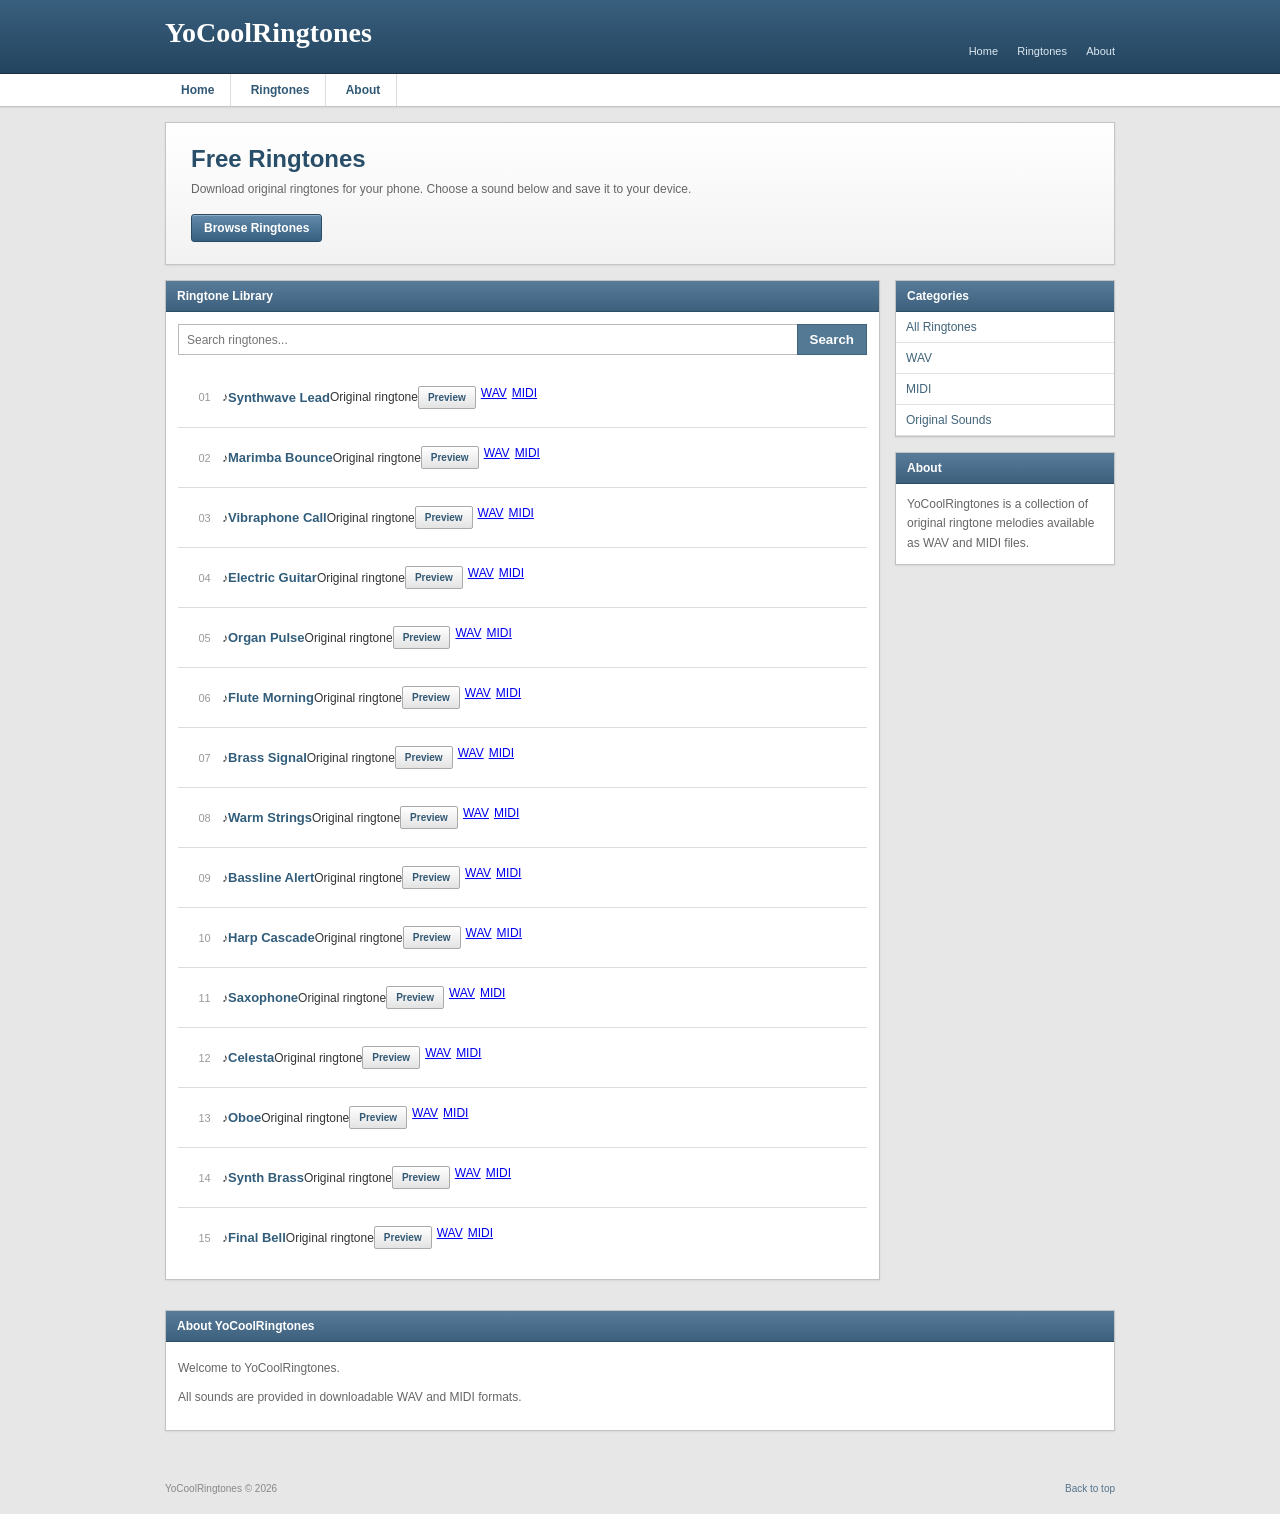
==== index.html @ 1e679bb1 "Initial YoCoolRingtones release" ====
<!DOCTYPE html>
<html lang="en">
<head>
<meta charset="UTF-8">
<meta name="viewport" content="width=device-width, initial-scale=1.0">
<title>YoCoolRingtones</title>
<link rel="stylesheet" href="style.css">
</head>

<body>

<div class="header">
    <div class="wrap header-inner">
        <a class="logo" href="#">YoCoolRingtones</a>

        <div class="top-links">
            <a href="#home">Home</a>
            <a href="#ringtones">Ringtones</a>
            <a href="#about">About</a>
        </div>
    </div>
</div>

<div class="nav">
    <div class="wrap">
        <a href="#home">Home</a>
        <a href="#ringtones">Ringtones</a>
        <a href="#about">About</a>
    </div>
</div>

<div class="wrap">

    <div class="content">

        <section id="home" class="welcome">

            <h1>Free Ringtones</h1>

            <p>
                Download original ringtones for your phone.
                Choose a sound below and save it to your device.
            </p>

            <a class="button" href="#ringtones">
                Browse Ringtones
            </a>

        </section>


        <div class="columns">

            <main>

                <section id="ringtones" class="panel">

                    <div class="panel-title">
                        Ringtone Library
                    </div>

                    <div class="panel-content">

                        <div class="search-box">
                            <input
                                id="search"
                                type="text"
                                placeholder="Search ringtones..."
                                oninput="searchRingtones()"
                            >

                            <button onclick="searchRingtones()">
                                Search
                            </button>
                        </div>

                        <div id="ringtone-list"></div>

                    </div>

                </section>

            </main>


            <aside>

                <section class="panel">

                    <div class="panel-title">
                        Categories
                    </div>

                    <div class="side-links">
                        <a href="#ringtones">All Ringtones</a>
                        <a href="#ringtones">WAV</a>
                        <a href="#ringtones">MIDI</a>
                        <a href="#ringtones">Original Sounds</a>
                    </div>

                </section>


                <section class="panel">

                    <div class="panel-title">
                        About
                    </div>

                    <div class="side-text">
                        YoCoolRingtones is a collection of
                        original ringtone melodies available
                        as WAV and MIDI files.
                    </div>

                </section>

            </aside>

        </div>


        <section id="about" class="panel about">

            <div class="panel-title">
                About YoCoolRingtones
            </div>

            <div class="panel-content">

                <p>
                    Welcome to YoCoolRingtones.
                </p>

                <p>
                    All sounds are provided in downloadable
                    WAV and MIDI formats.
                </p>

            </div>

        </section>

    </div>


    <div class="footer">

        <span>
            YoCoolRingtones © 2026
        </span>

        <span>
            <a href="#home">Back to top</a>
        </span>

    </div>

</div>

<script src="script.js"></script>

</body>
</html>
---- style.css ----
* {
    box-sizing: border-box;
}

html {
    scroll-behavior: smooth;
}

body {
    margin: 0;

    background: #e7e7e7;

    color: #333;

    font-family:
        Arial,
        Helvetica,
        sans-serif;

    font-size: 12px;
}

.wrap {
    width: 950px;

    max-width: calc(100% - 20px);

    margin: 0 auto;
}

/* HEADER */

.header {
    height: 74px;

    background:
        linear-gradient(
            #385f7e,
            #24445e
        );

    border-bottom: 1px solid #172f40;

    box-shadow:
        0 1px 3px rgba(0,0,0,.25);
}

.header-inner {
    height: 100%;

    position: relative;
}

.logo {
    position: absolute;

    left: 0;
    top: 17px;

    color: #fff;

    font-family:
        Georgia,
        "Times New Roman",
        serif;

    font-size: 28px;

    font-weight: bold;

    text-decoration: none;
}

.top-links {
    position: absolute;

    right: 0;
    bottom: 15px;
}

.top-links a {
    margin-left: 16px;

    color: #dce8f0;

    text-decoration: none;

    font-size: 11px;
}

.top-links a:hover {
    color: #fff;

    text-decoration: underline;
}

/* NAV */

.nav {
    background: #fff;

    border-bottom: 1px solid #c3c3c3;

    box-shadow:
        0 1px 2px rgba(0,0,0,.08);
}

.nav .wrap {
    padding-left: 0;
}

.nav a {
    display: inline-block;

    padding: 9px 16px;

    color: #315975;

    text-decoration: none;

    border-right: 1px solid #ddd;

    font-weight: bold;
}

.nav a:hover {
    color: #fff;

    background: #315b79;
}

/* CONTENT */

.content {
    padding: 15px 0 25px;
}

/* WELCOME */

.welcome {
    padding: 22px 25px;

    margin-bottom: 15px;

    background:
        linear-gradient(
            #fff,
            #f2f2f2
        );

    border: 1px solid #c5c5c5;

    box-shadow:
        0 1px 2px rgba(0,0,0,.08);
}

.welcome h1 {
    margin: 0 0 7px;

    color: #294e69;

    font-size: 24px;
}

.welcome p {
    max-width: 650px;

    margin: 0 0 15px;

    color: #666;

    line-height: 1.6;
}

/* BUTTON */

.button {
    display: inline-block;

    padding: 6px 12px;

    color: #fff;

    background:
        linear-gradient(
            #638aaa,
            #365f7f
        );

    border: 1px solid #294c66;

    border-radius: 3px;

    text-decoration: none;

    font-weight: bold;

    box-shadow:
        inset 0 1px rgba(255,255,255,.3);
}

.button:hover {
    background:
        linear-gradient(
            #739ab9,
            #406b8d
        );
}

/* COLUMNS */

.columns {
    display: grid;

    grid-template-columns:
        minmax(0, 1fr)
        220px;

    gap: 15px;
}

/* PANELS */

.panel {
    margin-bottom: 15px;

    background: #fff;

    border: 1px solid #c3c3c3;

    box-shadow:
        0 1px 2px rgba(0,0,0,.07);
}

.panel-title {
    padding: 8px 11px;

    color: #fff;

    background:
        linear-gradient(
            #577b99,
            #3d607d
        );

    border-bottom: 1px solid #2e4d65;

    font-weight: bold;
}

.panel-content {
    padding: 12px;
}

/* SEARCH */

.search-box {
    display: flex;

    margin-bottom: 12px;
}

.search-box input {
    flex: 1;

    padding: 7px 8px;

    border: 1px solid #bbb;

    border-right: 0;

    outline: none;

    font-family: Arial, sans-serif;

    font-size: 12px;
}

.search-box input:focus {
    border-color: #668ba6;
}

.search-box button {
    padding: 7px 12px;

    color: #fff;

    background: #547995;

    border: 1px solid #41637b;

    cursor: pointer;

    font-weight: bold;
}

.search-box button:hover {
    background: #456b87;
}

/* RINGTONES */

.ringtone {
    display: flex;

    align-items: center;

    min-height: 60px;

    padding: 9px;

    border-top: 1px solid #ddd;
}

.ringtone:first-child {
    border-top: 0;
}

.ringtone:hover {
    background: #f4f7f9;
}

.ringtone-number {
    width: 35px;

    color: #999;

    text-align: center;

    font-size: 11px;
}

.ringtone-info {
    flex: 1;
}

.ringtone-name {
    color: #315d7b;

    font-size: 13px;

    font-weight: bold;
}

.ringtone-type {
    margin-top: 3px;

    color: #999;

    font-size: 10px;
}

.ringtone-actions {
    display: flex;

    gap: 5px;
}

.preview,
.download {
    display: inline-block;

    padding: 5px 9px;

    border: 1px solid #aaa;

    border-radius: 2px;

    background:
        linear-gradient(
            #fff,
            #e3e3e3
        );

    color: #315975;

    text-decoration: none;

    font-size: 10px;

    font-weight: bold;

    cursor: pointer;
}

.preview:hover,
.download:hover {
    background:
        linear-gradient(
            #fff,
            #d4e4ef
        );

    border-color: #7593a8;
}

/* SIDEBAR */

.side-links a {
    display: block;

    padding: 8px 10px;

    color: #41647a;

    text-decoration: none;

    border-bottom: 1px solid #e1e1e1;
}

.side-links a:hover {
    color: #fff;

    background: #527996;
}

.side-text {
    padding: 11px;

    color: #666;

    line-height: 1.6;
}

/* ABOUT */

.about {
    margin-top: 15px;
}

.about p {
    margin: 5px 0 10px;

    color: #666;

    line-height: 1.6;
}

/* FOOTER */

.footer {
    display: flex;

    justify-content: space-between;

    padding: 12px 0 20px;

    color: #888;

    font-size: 10px;
}

.footer a {
    color: #54748b;

    text-decoration: none;
}

.footer a:hover {
    text-decoration: underline;
}

/* MOBILE */

@media (max-width: 700px) {

    .wrap {
        max-width: calc(100% - 12px);
    }

    .header {
        height: 65px;
    }

    .logo {
        top: 17px;

        font-size: 22px;
    }

    .top-links {
        display: none;
    }

    .columns {
        grid-template-columns: 1fr;
    }

    .ringtone {
        align-items: flex-start;

        flex-wrap: wrap;
    }

    .ringtone-info {
        min-width: calc(100% - 45px);
    }

    .ringtone-actions {
        width: 100%;

        margin-top: 8px;

        margin-left: 35px;
    }

    .footer {
        flex-direction: column;

        gap: 6px;
    }
}
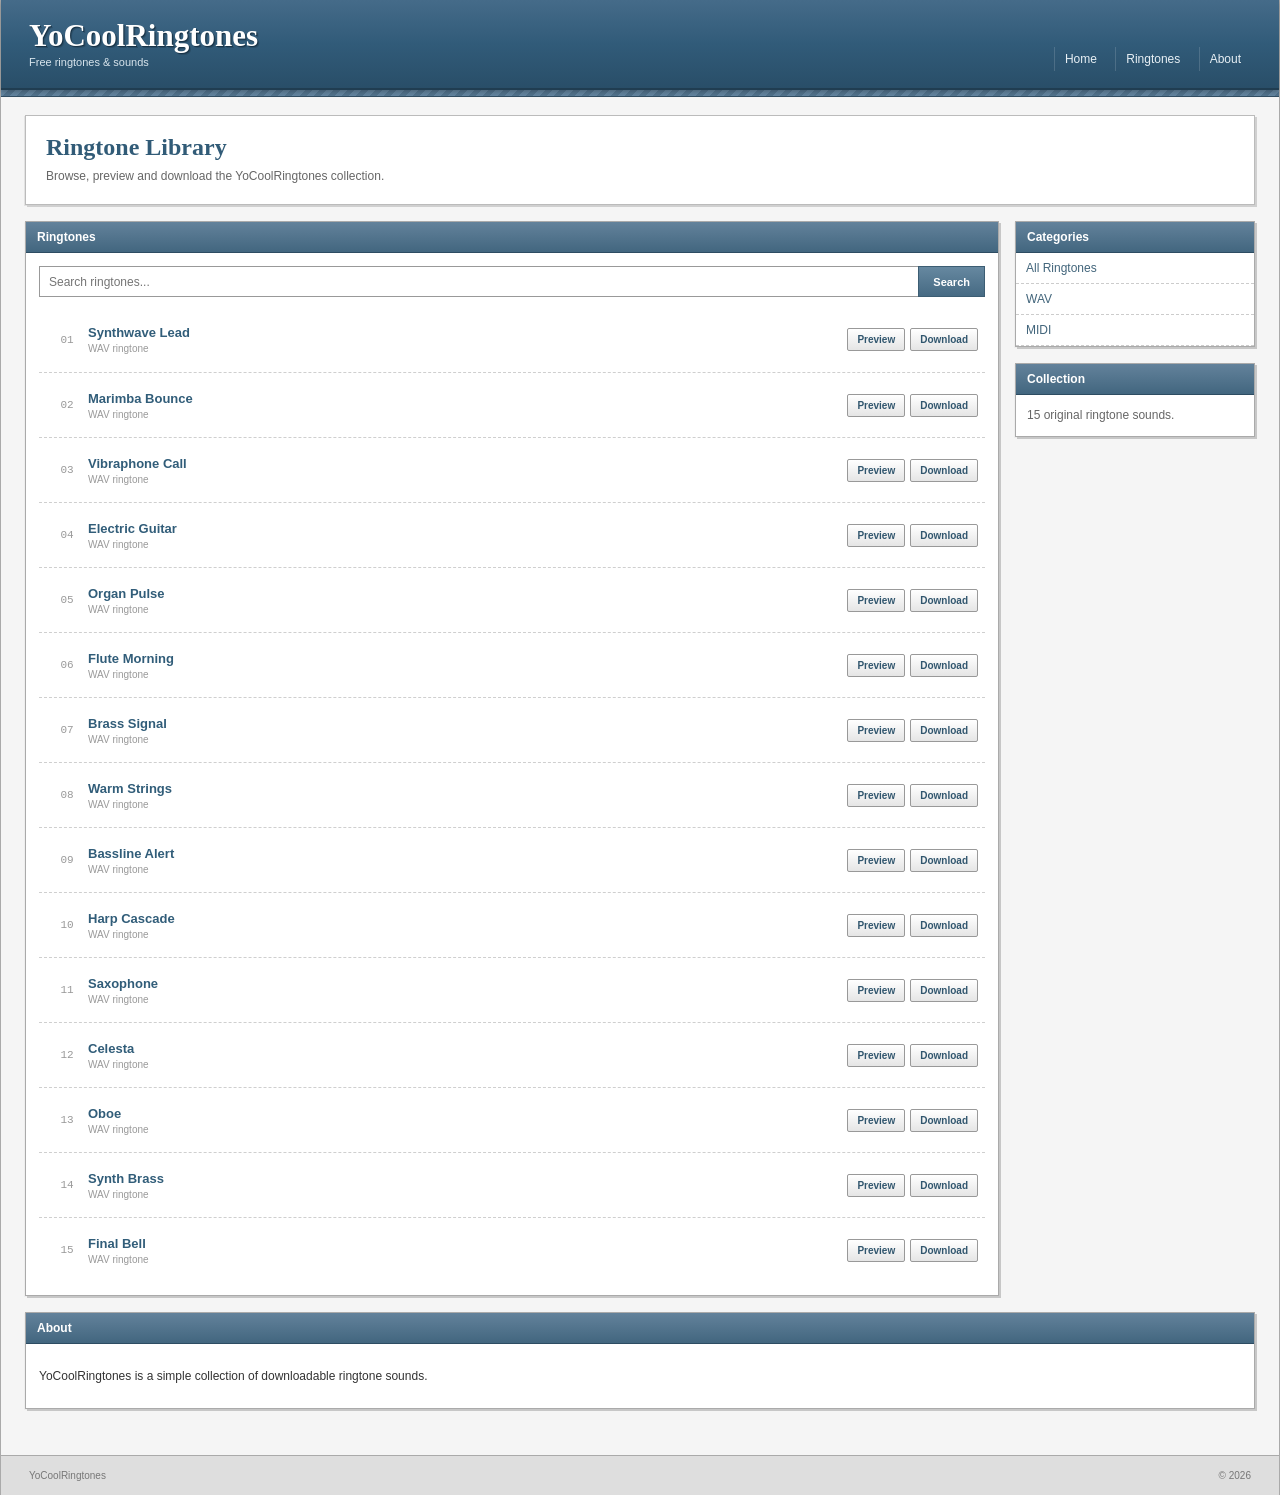
==== commit 144bfc23: "Clean YoCoolRingtones project" ====
--- a/index.html
+++ b/index.html
@@ -1,162 +1,168 @@
 <!DOCTYPE html>
 <html lang="en">
 <head>
-<meta charset="UTF-8">
-<meta name="viewport" content="width=device-width, initial-scale=1.0">
-<title>YoCoolRingtones</title>
-<link rel="stylesheet" href="style.css">
+    <meta charset="UTF-8">
+    <meta name="viewport" content="width=device-width, initial-scale=1.0">
+
+    <title>YoCoolRingtones</title>
+
+    <link rel="stylesheet" href="style.css">
 </head>
 
 <body>
 
-<div class="header">
-    <div class="wrap header-inner">
-        <a class="logo" href="#">YoCoolRingtones</a>
+<div class="page">
 
-        <div class="top-links">
+    <header>
+
+        <div class="logo">
+            YoCoolRingtones
+        </div>
+
+        <div class="tagline">
+            Free ringtones & sounds
+        </div>
+
+        <nav>
             <a href="#home">Home</a>
             <a href="#ringtones">Ringtones</a>
             <a href="#about">About</a>
-        </div>
-    </div>
-</div>
+        </nav>
 
-<div class="nav">
-    <div class="wrap">
-        <a href="#home">Home</a>
-        <a href="#ringtones">Ringtones</a>
-        <a href="#about">About</a>
-    </div>
-</div>
+    </header>
 
-<div class="wrap">
 
-    <div class="content">
+    <div class="bar"></div>
+
+
+    <main>
 
         <section id="home" class="welcome">
 
-            <h1>Free Ringtones</h1>
+            <h1>Ringtone Library</h1>
 
             <p>
-                Download original ringtones for your phone.
-                Choose a sound below and save it to your device.
+                Browse, preview and download the
+                YoCoolRingtones collection.
             </p>
-
-            <a class="button" href="#ringtones">
-                Browse Ringtones
-            </a>
 
         </section>
 
 
-        <div class="columns">
+        <div class="layout">
 
-            <main>
+            <section id="ringtones" class="content-box">
 
-                <section id="ringtones" class="panel">
+                <div class="box-header">
+                    Ringtones
+                </div>
 
-                    <div class="panel-title">
-                        Ringtone Library
-                    </div>
+                <div class="box-body">
 
-                    <div class="panel-content">
+                    <div class="search">
 
-                        <div class="search-box">
-                            <input
-                                id="search"
-                                type="text"
-                                placeholder="Search ringtones..."
-                                oninput="searchRingtones()"
-                            >
+                        <input
+                            id="search"
+                            type="text"
+                            placeholder="Search ringtones..."
+                        >
 
-                            <button onclick="searchRingtones()">
-                                Search
-                            </button>
-                        </div>
-
-                        <div id="ringtone-list"></div>
+                        <button id="searchButton">
+                            Search
+                        </button>
 
                     </div>
 
-                </section>
 
-            </main>
+                    <div id="ringtone-list">
+                        Loading ringtones...
+                    </div>
+
+                </div>
+
+            </section>
 
 
             <aside>
 
-                <section class="panel">
+                <div class="content-box">
 
-                    <div class="panel-title">
+                    <div class="box-header">
                         Categories
                     </div>
 
-                    <div class="side-links">
-                        <a href="#ringtones">All Ringtones</a>
-                        <a href="#ringtones">WAV</a>
-                        <a href="#ringtones">MIDI</a>
-                        <a href="#ringtones">Original Sounds</a>
+                    <div class="side-list">
+
+                        <a href="#ringtones">
+                            All Ringtones
+                        </a>
+
+                        <a href="#ringtones">
+                            WAV
+                        </a>
+
+                        <a href="#ringtones">
+                            MIDI
+                        </a>
+
                     </div>
 
-                </section>
+                </div>
 
 
-                <section class="panel">
+                <div class="content-box">
 
-                    <div class="panel-title">
-                        About
+                    <div class="box-header">
+                        Collection
                     </div>
 
                     <div class="side-text">
-                        YoCoolRingtones is a collection of
-                        original ringtone melodies available
-                        as WAV and MIDI files.
+
+                        15 original ringtone sounds.
+
                     </div>
 
-                </section>
+                </div>
 
             </aside>
 
         </div>
 
 
-        <section id="about" class="panel about">
+        <section id="about" class="content-box">
 
-            <div class="panel-title">
-                About YoCoolRingtones
+            <div class="box-header">
+                About
             </div>
 
-            <div class="panel-content">
+            <div class="box-body">
 
                 <p>
-                    Welcome to YoCoolRingtones.
-                </p>
-
-                <p>
-                    All sounds are provided in downloadable
-                    WAV and MIDI formats.
+                    YoCoolRingtones is a simple collection
+                    of downloadable ringtone sounds.
                 </p>
 
             </div>
 
         </section>
 
-    </div>
+    </main>
 
 
-    <div class="footer">
+    <footer>
 
         <span>
-            YoCoolRingtones © 2026
+            YoCoolRingtones
         </span>
 
         <span>
-            <a href="#home">Back to top</a>
+            © 2026
         </span>
 
-    </div>
+    </footer>
 
 </div>
+
 
 <script src="script.js"></script>
 
--- a/style.css
+++ b/style.css
@@ -9,7 +9,7 @@
 body {
     margin: 0;
 
-    background: #e7e7e7;
+    background: #d8d8d8;
 
     color: #333;
 
@@ -21,398 +21,402 @@
     font-size: 12px;
 }
 
-.wrap {
-    width: 950px;
-
-    max-width: calc(100% - 20px);
-
-    margin: 0 auto;
-}
+.page {
+    width: 100%;
+    min-height: 100vh;
+
+    background: #f5f5f5;
+
+    border-left: 1px solid #aaa;
+    border-right: 1px solid #aaa;
+}
+
 
 /* HEADER */
 
-.header {
-    height: 74px;
+header {
+    position: relative;
+
+    height: 90px;
+
+    padding: 18px 28px;
+
+    color: white;
 
     background:
         linear-gradient(
-            #385f7e,
-            #24445e
-        );
-
-    border-bottom: 1px solid #172f40;
+            #456b89,
+            #315b79 50%,
+            #294e68
+        );
+
+    border-bottom: 2px solid #203d51;
 
     box-shadow:
-        0 1px 3px rgba(0,0,0,.25);
-}
-
-.header-inner {
-    height: 100%;
-
-    position: relative;
+        0 2px 5px rgba(0,0,0,.25);
 }
 
 .logo {
-    position: absolute;
-
-    left: 0;
-    top: 17px;
-
-    color: #fff;
-
     font-family:
         Georgia,
         "Times New Roman",
         serif;
 
-    font-size: 28px;
+    font-size: 31px;
 
     font-weight: bold;
 
+    text-shadow:
+        1px 1px 0 #193448,
+        2px 2px 0 rgba(0,0,0,.15);
+}
+
+.tagline {
+    margin-top: 2px;
+
+    color: #d9e5ed;
+
+    font-size: 11px;
+}
+
+nav {
+    position: absolute;
+
+    right: 28px;
+    bottom: 17px;
+}
+
+nav a {
+    display: inline-block;
+
+    margin-left: 5px;
+
+    padding: 5px 10px;
+
+    color: #e8f0f5;
+
     text-decoration: none;
-}
-
-.top-links {
-    position: absolute;
-
-    right: 0;
-    bottom: 15px;
-}
-
-.top-links a {
-    margin-left: 16px;
-
-    color: #dce8f0;
-
-    text-decoration: none;
+
+    border-left: 1px solid rgba(255,255,255,.15);
+}
+
+nav a:hover {
+    color: white;
+
+    background: rgba(255,255,255,.08);
+
+    text-decoration: underline;
+}
+
+
+/* STRIP */
+
+.bar {
+    height: 7px;
+
+    background:
+        repeating-linear-gradient(
+            135deg,
+            #6385a0 0px,
+            #6385a0 5px,
+            #52738d 5px,
+            #52738d 10px
+        );
+
+    border-bottom: 1px solid #314e63;
+}
+
+
+/* MAIN */
+
+main {
+    width: 100%;
+
+    padding: 18px 24px 30px;
+}
+
+.welcome {
+    margin-bottom: 16px;
+
+    padding: 18px 20px;
+
+    background: #fff;
+
+    border: 1px solid #bbb;
+
+    box-shadow:
+        2px 2px 0 #d0d0d0,
+        -1px 1px 0 #e2e2e2;
+}
+
+.welcome h1 {
+    margin: 0 0 6px;
+
+    color: #315b77;
+
+    font-family:
+        Georgia,
+        "Times New Roman",
+        serif;
+
+    font-size: 24px;
+}
+
+.welcome p {
+    margin: 0;
+
+    color: #666;
+
+    line-height: 1.6;
+}
+
+
+/* LAYOUT */
+
+.layout {
+    display: grid;
+
+    grid-template-columns:
+        minmax(0, 1fr)
+        240px;
+
+    gap: 16px;
+}
+
+
+/* BOXES */
+
+.content-box {
+    margin-bottom: 16px;
+
+    background: white;
+
+    border: 1px solid #aaa;
+
+    box-shadow:
+        2px 2px 0 #c7c7c7,
+        -1px 1px 0 #eee;
+}
+
+.box-header {
+    padding: 8px 11px;
+
+    color: white;
+
+    background:
+        linear-gradient(
+            #63829b,
+            #42667f
+        );
+
+    border-bottom: 1px solid #2d4c62;
+
+    font-weight: bold;
+}
+
+.box-body {
+    padding: 13px;
+}
+
+
+/* SEARCH */
+
+.search {
+    display: flex;
+
+    width: 100%;
+
+    margin-bottom: 10px;
+}
+
+.search input {
+    flex: 1;
+
+    min-width: 0;
+
+    height: 31px;
+
+    padding: 6px 9px;
+
+    background: white;
+
+    border: 1px solid #999;
+
+    border-right: 0;
+
+    outline: none;
+
+    font-size: 12px;
+}
+
+.search input:focus {
+    border-color: #527793;
+}
+
+.search button {
+    height: 31px;
+
+    padding: 0 14px;
+
+    color: white;
+
+    background:
+        linear-gradient(
+            #6688a0,
+            #466a83
+        );
+
+    border: 1px solid #3c5d73;
+
+    cursor: pointer;
 
     font-size: 11px;
-}
-
-.top-links a:hover {
-    color: #fff;
-
-    text-decoration: underline;
-}
-
-/* NAV */
-
-.nav {
+
+    font-weight: bold;
+}
+
+.search button:hover {
+    background:
+        linear-gradient(
+            #7395ad,
+            #50738c
+        );
+}
+
+
+/* RINGTONES */
+
+.ringtone {
+    display: flex;
+
+    align-items: center;
+
+    min-height: 65px;
+
+    padding: 9px 7px;
+
     background: #fff;
 
-    border-bottom: 1px solid #c3c3c3;
-
-    box-shadow:
-        0 1px 2px rgba(0,0,0,.08);
-}
-
-.nav .wrap {
-    padding-left: 0;
-}
-
-.nav a {
+    border-top: 1px dashed #cfcfcf;
+}
+
+.ringtone:first-child {
+    border-top: 0;
+}
+
+.ringtone:hover {
+    background: #f1f5f8;
+
+    transform: translateX(1px);
+}
+
+.number {
+    width: 42px;
+
+    color: #999;
+
+    text-align: center;
+
+    font-family:
+        "Courier New",
+        monospace;
+
+    font-size: 11px;
+}
+
+.ringtone-info {
+    flex: 1;
+
+    min-width: 0;
+}
+
+.ringtone-name {
+    overflow: hidden;
+
+    color: #315d79;
+
+    font-size: 13px;
+
+    font-weight: bold;
+
+    text-overflow: ellipsis;
+
+    white-space: nowrap;
+}
+
+.ringtone-type {
+    margin-top: 3px;
+
+    color: #999;
+
+    font-size: 10px;
+}
+
+.actions {
+    display: flex;
+
+    gap: 5px;
+}
+
+.actions button,
+.actions a {
     display: inline-block;
 
-    padding: 9px 16px;
-
-    color: #315975;
-
-    text-decoration: none;
-
-    border-right: 1px solid #ddd;
-
-    font-weight: bold;
-}
-
-.nav a:hover {
-    color: #fff;
-
-    background: #315b79;
-}
-
-/* CONTENT */
-
-.content {
-    padding: 15px 0 25px;
-}
-
-/* WELCOME */
-
-.welcome {
-    padding: 22px 25px;
-
-    margin-bottom: 15px;
+    padding: 5px 9px;
+
+    color: #31566e;
 
     background:
         linear-gradient(
             #fff,
-            #f2f2f2
-        );
-
-    border: 1px solid #c5c5c5;
-
-    box-shadow:
-        0 1px 2px rgba(0,0,0,.08);
-}
-
-.welcome h1 {
-    margin: 0 0 7px;
-
-    color: #294e69;
-
-    font-size: 24px;
-}
-
-.welcome p {
-    max-width: 650px;
-
-    margin: 0 0 15px;
-
-    color: #666;
-
-    line-height: 1.6;
-}
-
-/* BUTTON */
-
-.button {
-    display: inline-block;
-
-    padding: 6px 12px;
-
-    color: #fff;
+            #e5e5e5
+        );
+
+    border: 1px solid #999;
+
+    border-radius: 2px;
+
+    text-decoration: none;
+
+    font-size: 10px;
+
+    font-weight: bold;
+
+    cursor: pointer;
+}
+
+.actions button:hover,
+.actions a:hover {
+    color: #203f53;
 
     background:
         linear-gradient(
-            #638aaa,
-            #365f7f
-        );
-
-    border: 1px solid #294c66;
-
-    border-radius: 3px;
+            #eef6fb,
+            #d5e4ed
+        );
+
+    border-color: #66849a;
+}
+
+
+/* SIDEBAR */
+
+.side-list a {
+    display: block;
+
+    padding: 8px 10px;
+
+    color: #42657b;
 
     text-decoration: none;
 
-    font-weight: bold;
-
-    box-shadow:
-        inset 0 1px rgba(255,255,255,.3);
-}
-
-.button:hover {
-    background:
-        linear-gradient(
-            #739ab9,
-            #406b8d
-        );
-}
-
-/* COLUMNS */
-
-.columns {
-    display: grid;
-
-    grid-template-columns:
-        minmax(0, 1fr)
-        220px;
-
-    gap: 15px;
-}
-
-/* PANELS */
-
-.panel {
-    margin-bottom: 15px;
-
-    background: #fff;
-
-    border: 1px solid #c3c3c3;
-
-    box-shadow:
-        0 1px 2px rgba(0,0,0,.07);
-}
-
-.panel-title {
-    padding: 8px 11px;
-
-    color: #fff;
-
-    background:
-        linear-gradient(
-            #577b99,
-            #3d607d
-        );
-
-    border-bottom: 1px solid #2e4d65;
-
-    font-weight: bold;
-}
-
-.panel-content {
-    padding: 12px;
-}
-
-/* SEARCH */
-
-.search-box {
-    display: flex;
-
-    margin-bottom: 12px;
-}
-
-.search-box input {
-    flex: 1;
-
-    padding: 7px 8px;
-
-    border: 1px solid #bbb;
-
-    border-right: 0;
-
-    outline: none;
-
-    font-family: Arial, sans-serif;
-
-    font-size: 12px;
-}
-
-.search-box input:focus {
-    border-color: #668ba6;
-}
-
-.search-box button {
-    padding: 7px 12px;
-
-    color: #fff;
+    border-bottom: 1px dashed #ccc;
+}
+
+.side-list a:hover {
+    color: white;
 
     background: #547995;
-
-    border: 1px solid #41637b;
-
-    cursor: pointer;
-
-    font-weight: bold;
-}
-
-.search-box button:hover {
-    background: #456b87;
-}
-
-/* RINGTONES */
-
-.ringtone {
-    display: flex;
-
-    align-items: center;
-
-    min-height: 60px;
-
-    padding: 9px;
-
-    border-top: 1px solid #ddd;
-}
-
-.ringtone:first-child {
-    border-top: 0;
-}
-
-.ringtone:hover {
-    background: #f4f7f9;
-}
-
-.ringtone-number {
-    width: 35px;
-
-    color: #999;
-
-    text-align: center;
-
-    font-size: 11px;
-}
-
-.ringtone-info {
-    flex: 1;
-}
-
-.ringtone-name {
-    color: #315d7b;
-
-    font-size: 13px;
-
-    font-weight: bold;
-}
-
-.ringtone-type {
-    margin-top: 3px;
-
-    color: #999;
-
-    font-size: 10px;
-}
-
-.ringtone-actions {
-    display: flex;
-
-    gap: 5px;
-}
-
-.preview,
-.download {
-    display: inline-block;
-
-    padding: 5px 9px;
-
-    border: 1px solid #aaa;
-
-    border-radius: 2px;
-
-    background:
-        linear-gradient(
-            #fff,
-            #e3e3e3
-        );
-
-    color: #315975;
-
-    text-decoration: none;
-
-    font-size: 10px;
-
-    font-weight: bold;
-
-    cursor: pointer;
-}
-
-.preview:hover,
-.download:hover {
-    background:
-        linear-gradient(
-            #fff,
-            #d4e4ef
-        );
-
-    border-color: #7593a8;
-}
-
-/* SIDEBAR */
-
-.side-links a {
-    display: block;
-
-    padding: 8px 10px;
-
-    color: #41647a;
-
-    text-decoration: none;
-
-    border-bottom: 1px solid #e1e1e1;
-}
-
-.side-links a:hover {
-    color: #fff;
-
-    background: #527996;
 }
 
 .side-text {
@@ -423,91 +427,103 @@
     line-height: 1.6;
 }
 
-/* ABOUT */
-
-.about {
-    margin-top: 15px;
-}
-
-.about p {
-    margin: 5px 0 10px;
-
-    color: #666;
-
-    line-height: 1.6;
-}
+
+/* STATES */
+
+#ringtone-list {
+    min-height: 80px;
+}
+
+.loading,
+.empty {
+    padding: 22px;
+
+    color: #888;
+
+    text-align: center;
+
+    font-style: italic;
+}
+
+.error {
+    padding: 14px;
+
+    color: #843d3d;
+
+    background: #fff4f4;
+
+    border: 1px dashed #c58b8b;
+}
+
 
 /* FOOTER */
 
-.footer {
+footer {
     display: flex;
 
     justify-content: space-between;
 
-    padding: 12px 0 20px;
-
-    color: #888;
+    width: 100%;
+
+    padding: 14px 28px;
+
+    color: #777;
+
+    background: #dedede;
+
+    border-top: 1px solid #aaa;
 
     font-size: 10px;
 }
 
-.footer a {
-    color: #54748b;
-
-    text-decoration: none;
-}
-
-.footer a:hover {
-    text-decoration: underline;
-}
 
 /* MOBILE */
 
-@media (max-width: 700px) {
-
-    .wrap {
-        max-width: calc(100% - 12px);
-    }
-
-    .header {
-        height: 65px;
+@media (max-width: 760px) {
+
+    header {
+        height: 76px;
+
+        padding: 14px 15px;
     }
 
     .logo {
-        top: 17px;
-
-        font-size: 22px;
-    }
-
-    .top-links {
+        font-size: 23px;
+    }
+
+    nav {
         display: none;
     }
 
-    .columns {
+    main {
+        padding: 10px;
+    }
+
+    .layout {
         grid-template-columns: 1fr;
     }
 
     .ringtone {
-        align-items: flex-start;
-
         flex-wrap: wrap;
     }
 
     .ringtone-info {
-        min-width: calc(100% - 45px);
-    }
-
-    .ringtone-actions {
+        width: calc(100% - 42px);
+    }
+
+    .actions {
         width: 100%;
 
-        margin-top: 8px;
-
-        margin-left: 35px;
-    }
-
-    .footer {
+        margin-top: 7px;
+
+        margin-left: 42px;
+    }
+
+    footer {
+        padding: 12px 15px;
+
         flex-direction: column;
 
-        gap: 6px;
-    }
-}
+        gap: 5px;
+    }
+}
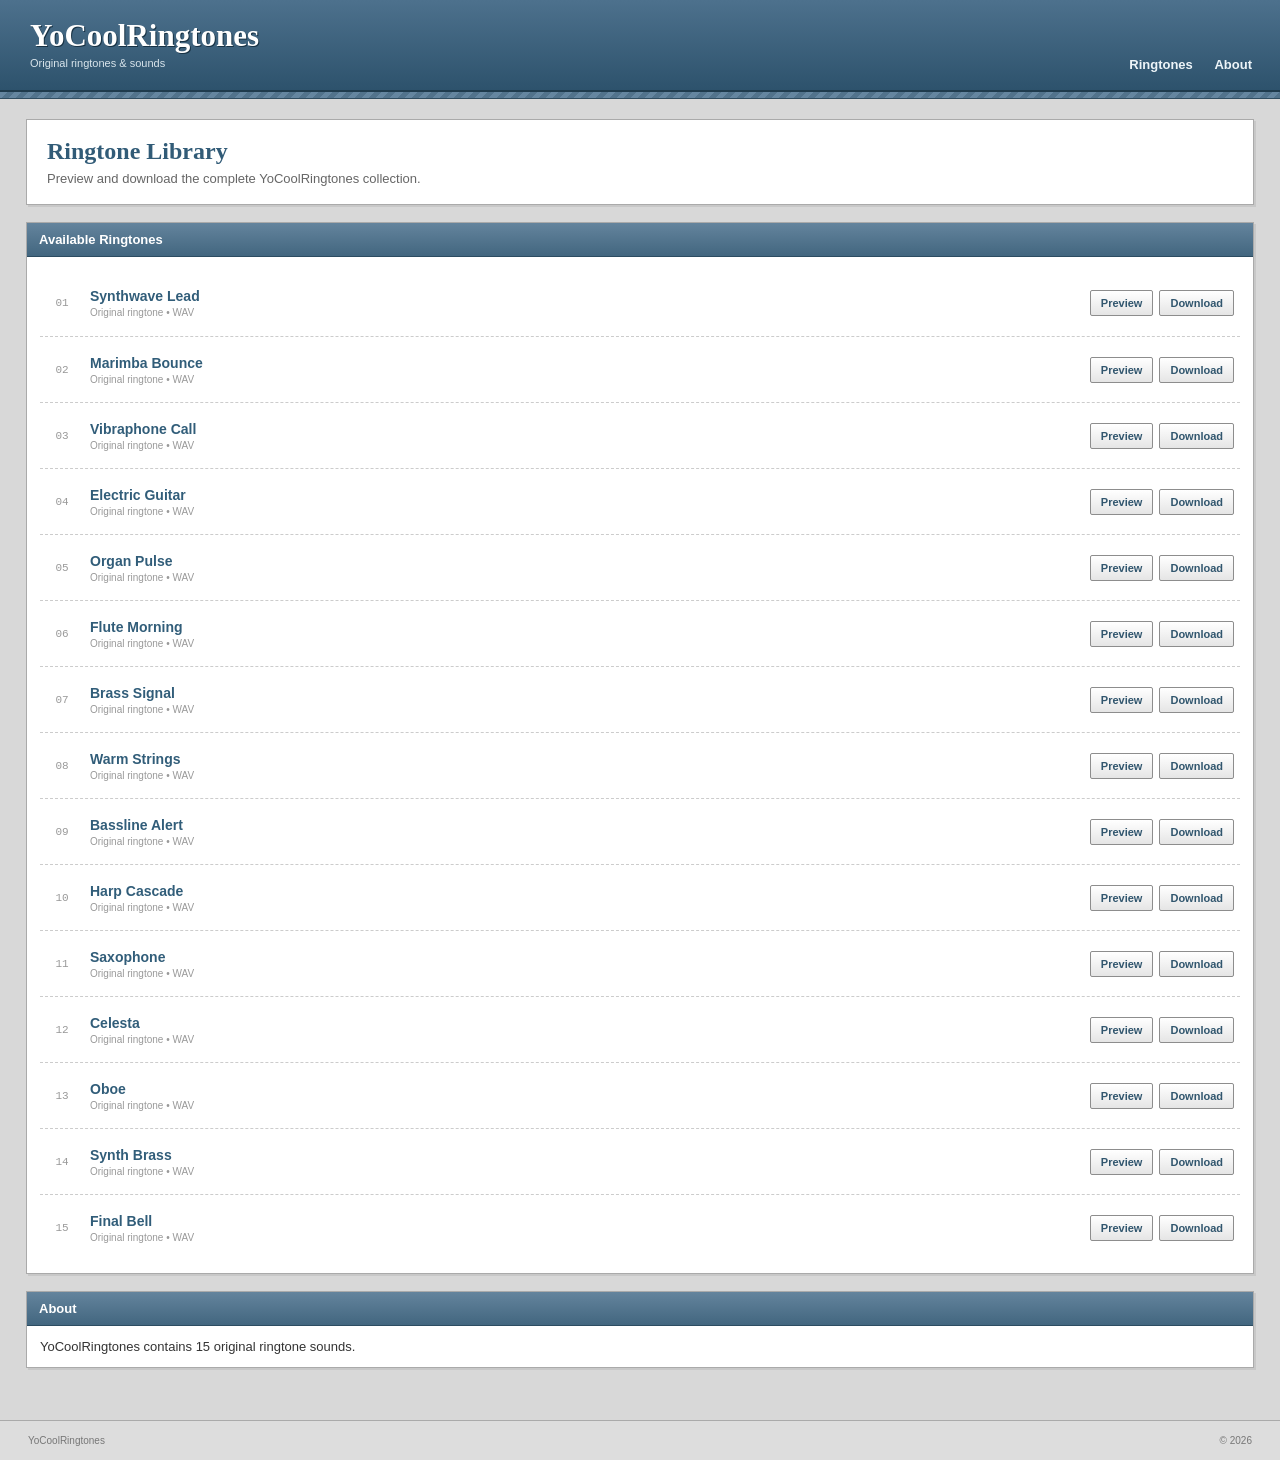
==== commit c19efaa4: "Fix website and ringtone downloads" ====
--- a/index.html
+++ b/index.html
@@ -1,170 +1,52 @@
-<!DOCTYPE html>
+<!doctype html>
 <html lang="en">
 <head>
-    <meta charset="UTF-8">
-    <meta name="viewport" content="width=device-width, initial-scale=1.0">
-
-    <title>YoCoolRingtones</title>
-
-    <link rel="stylesheet" href="style.css">
+<meta charset="UTF-8">
+<meta name="viewport" content="width=device-width,initial-scale=1">
+<title>YoCoolRingtones</title>
+<link rel="stylesheet" href="style.css">
 </head>
-
 <body>
 
-<div class="page">
+<header>
+  <div class="brand">YoCoolRingtones</div>
+  <div class="tag">Original ringtones &amp; sounds</div>
+  <nav>
+    <a href="#ringtones">Ringtones</a>
+    <a href="#about">About</a>
+  </nav>
+</header>
 
-    <header>
+<div class="stripe"></div>
 
-        <div class="logo">
-            YoCoolRingtones
-        </div>
+<main>
+  <section class="intro">
+    <h1>Ringtone Library</h1>
+    <p>Preview and download the complete YoCoolRingtones collection.</p>
+  </section>
 
-        <div class="tagline">
-            Free ringtones & sounds
-        </div>
+  <section class="panel" id="ringtones">
+    <div class="panel-title">Available Ringtones</div>
+    <div class="panel-body">
 
-        <nav>
-            <a href="#home">Home</a>
-            <a href="#ringtones">Ringtones</a>
-            <a href="#about">About</a>
-        </nav>
+      <div id="ringtone-list"></div>
 
-    </header>
+    </div>
+  </section>
 
+  <section class="panel" id="about">
+    <div class="panel-title">About</div>
+    <div class="panel-body">
+      YoCoolRingtones contains 15 original ringtone sounds.
+    </div>
+  </section>
+</main>
 
-    <div class="bar"></div>
-
-
-    <main>
-
-        <section id="home" class="welcome">
-
-            <h1>Ringtone Library</h1>
-
-            <p>
-                Browse, preview and download the
-                YoCoolRingtones collection.
-            </p>
-
-        </section>
-
-
-        <div class="layout">
-
-            <section id="ringtones" class="content-box">
-
-                <div class="box-header">
-                    Ringtones
-                </div>
-
-                <div class="box-body">
-
-                    <div class="search">
-
-                        <input
-                            id="search"
-                            type="text"
-                            placeholder="Search ringtones..."
-                        >
-
-                        <button id="searchButton">
-                            Search
-                        </button>
-
-                    </div>
-
-
-                    <div id="ringtone-list">
-                        Loading ringtones...
-                    </div>
-
-                </div>
-
-            </section>
-
-
-            <aside>
-
-                <div class="content-box">
-
-                    <div class="box-header">
-                        Categories
-                    </div>
-
-                    <div class="side-list">
-
-                        <a href="#ringtones">
-                            All Ringtones
-                        </a>
-
-                        <a href="#ringtones">
-                            WAV
-                        </a>
-
-                        <a href="#ringtones">
-                            MIDI
-                        </a>
-
-                    </div>
-
-                </div>
-
-
-                <div class="content-box">
-
-                    <div class="box-header">
-                        Collection
-                    </div>
-
-                    <div class="side-text">
-
-                        15 original ringtone sounds.
-
-                    </div>
-
-                </div>
-
-            </aside>
-
-        </div>
-
-
-        <section id="about" class="content-box">
-
-            <div class="box-header">
-                About
-            </div>
-
-            <div class="box-body">
-
-                <p>
-                    YoCoolRingtones is a simple collection
-                    of downloadable ringtone sounds.
-                </p>
-
-            </div>
-
-        </section>
-
-    </main>
-
-
-    <footer>
-
-        <span>
-            YoCoolRingtones
-        </span>
-
-        <span>
-            © 2026
-        </span>
-
-    </footer>
-
-</div>
-
+<footer>
+  <span>YoCoolRingtones</span>
+  <span>© 2026</span>
+</footer>
 
 <script src="script.js"></script>
-
 </body>
 </html>
--- a/style.css
+++ b/style.css
@@ -1,529 +1,38 @@
-* {
-    box-sizing: border-box;
+*{box-sizing:border-box}
+html,body{margin:0;min-height:100%;font-family:Arial,Helvetica,sans-serif;font-size:13px;color:#333}
+body{background:#d8d8d8}
+header{height:92px;padding:18px 30px;color:#fff;background:linear-gradient(#4d718d,#2d526c);border-bottom:2px solid #1f3b4d;position:relative}
+.brand{font:700 31px Georgia,serif;text-shadow:1px 1px #183244}
+.tag{font-size:11px;color:#d9e5ec;margin-top:3px}
+nav{position:absolute;right:28px;bottom:18px}
+nav a{color:#edf4f8;text-decoration:none;margin-left:18px;font-weight:bold}
+nav a:hover{text-decoration:underline}
+.stripe{height:7px;background:repeating-linear-gradient(135deg,#6586a0 0 5px,#52738c 5px 10px);border-bottom:1px solid #304d61}
+main{width:100%;padding:20px 26px 35px}
+.intro{background:#fff;border:1px solid #aaa;padding:18px 20px;margin-bottom:17px;box-shadow:2px 2px #c8c8c8}
+.intro h1{margin:0 0 6px;color:#315b77;font:700 24px Georgia,serif}
+.intro p{margin:0;color:#666}
+.panel{background:#fff;border:1px solid #aaa;margin-bottom:17px;box-shadow:2px 2px #c8c8c8}
+.panel-title{padding:9px 12px;color:#fff;font-weight:bold;background:linear-gradient(#64849d,#42667f);border-bottom:1px solid #2c4c61}
+.panel-body{padding:13px}
+.ringtone{display:flex;align-items:center;gap:12px;min-height:66px;padding:9px 6px;border-top:1px dashed #ccc}
+.ringtone:first-child{border-top:0}
+.ringtone:hover{background:#f1f5f8}
+.num{width:32px;text-align:center;color:#999;font:11px "Courier New",monospace}
+.info{flex:1;min-width:0}
+.name{font-weight:bold;color:#315d79;font-size:14px}
+.desc{font-size:10px;color:#999;margin-top:3px}
+.buttons{display:flex;gap:6px}
+button,.download{padding:6px 10px;border:1px solid #8d8d8d;border-radius:2px;background:linear-gradient(#fff,#e5e5e5);color:#31566e;font-size:11px;font-weight:bold;text-decoration:none;cursor:pointer}
+button:hover,.download:hover{background:#dceaf3;border-color:#557890}
+footer{display:flex;justify-content:space-between;padding:14px 28px;background:#ddd;border-top:1px solid #aaa;color:#777;font-size:10px}
+@media(max-width:700px){
+header{height:76px;padding:13px 15px}
+.brand{font-size:23px}
+nav{display:none}
+main{padding:10px}
+.ringtone{flex-wrap:wrap}
+.info{min-width:calc(100% - 50px)}
+.buttons{margin-left:44px;width:100%}
+footer{padding:12px 15px}
 }
-
-html {
-    scroll-behavior: smooth;
-}
-
-body {
-    margin: 0;
-
-    background: #d8d8d8;
-
-    color: #333;
-
-    font-family:
-        Arial,
-        Helvetica,
-        sans-serif;
-
-    font-size: 12px;
-}
-
-.page {
-    width: 100%;
-    min-height: 100vh;
-
-    background: #f5f5f5;
-
-    border-left: 1px solid #aaa;
-    border-right: 1px solid #aaa;
-}
-
-
-/* HEADER */
-
-header {
-    position: relative;
-
-    height: 90px;
-
-    padding: 18px 28px;
-
-    color: white;
-
-    background:
-        linear-gradient(
-            #456b89,
-            #315b79 50%,
-            #294e68
-        );
-
-    border-bottom: 2px solid #203d51;
-
-    box-shadow:
-        0 2px 5px rgba(0,0,0,.25);
-}
-
-.logo {
-    font-family:
-        Georgia,
-        "Times New Roman",
-        serif;
-
-    font-size: 31px;
-
-    font-weight: bold;
-
-    text-shadow:
-        1px 1px 0 #193448,
-        2px 2px 0 rgba(0,0,0,.15);
-}
-
-.tagline {
-    margin-top: 2px;
-
-    color: #d9e5ed;
-
-    font-size: 11px;
-}
-
-nav {
-    position: absolute;
-
-    right: 28px;
-    bottom: 17px;
-}
-
-nav a {
-    display: inline-block;
-
-    margin-left: 5px;
-
-    padding: 5px 10px;
-
-    color: #e8f0f5;
-
-    text-decoration: none;
-
-    border-left: 1px solid rgba(255,255,255,.15);
-}
-
-nav a:hover {
-    color: white;
-
-    background: rgba(255,255,255,.08);
-
-    text-decoration: underline;
-}
-
-
-/* STRIP */
-
-.bar {
-    height: 7px;
-
-    background:
-        repeating-linear-gradient(
-            135deg,
-            #6385a0 0px,
-            #6385a0 5px,
-            #52738d 5px,
-            #52738d 10px
-        );
-
-    border-bottom: 1px solid #314e63;
-}
-
-
-/* MAIN */
-
-main {
-    width: 100%;
-
-    padding: 18px 24px 30px;
-}
-
-.welcome {
-    margin-bottom: 16px;
-
-    padding: 18px 20px;
-
-    background: #fff;
-
-    border: 1px solid #bbb;
-
-    box-shadow:
-        2px 2px 0 #d0d0d0,
-        -1px 1px 0 #e2e2e2;
-}
-
-.welcome h1 {
-    margin: 0 0 6px;
-
-    color: #315b77;
-
-    font-family:
-        Georgia,
-        "Times New Roman",
-        serif;
-
-    font-size: 24px;
-}
-
-.welcome p {
-    margin: 0;
-
-    color: #666;
-
-    line-height: 1.6;
-}
-
-
-/* LAYOUT */
-
-.layout {
-    display: grid;
-
-    grid-template-columns:
-        minmax(0, 1fr)
-        240px;
-
-    gap: 16px;
-}
-
-
-/* BOXES */
-
-.content-box {
-    margin-bottom: 16px;
-
-    background: white;
-
-    border: 1px solid #aaa;
-
-    box-shadow:
-        2px 2px 0 #c7c7c7,
-        -1px 1px 0 #eee;
-}
-
-.box-header {
-    padding: 8px 11px;
-
-    color: white;
-
-    background:
-        linear-gradient(
-            #63829b,
-            #42667f
-        );
-
-    border-bottom: 1px solid #2d4c62;
-
-    font-weight: bold;
-}
-
-.box-body {
-    padding: 13px;
-}
-
-
-/* SEARCH */
-
-.search {
-    display: flex;
-
-    width: 100%;
-
-    margin-bottom: 10px;
-}
-
-.search input {
-    flex: 1;
-
-    min-width: 0;
-
-    height: 31px;
-
-    padding: 6px 9px;
-
-    background: white;
-
-    border: 1px solid #999;
-
-    border-right: 0;
-
-    outline: none;
-
-    font-size: 12px;
-}
-
-.search input:focus {
-    border-color: #527793;
-}
-
-.search button {
-    height: 31px;
-
-    padding: 0 14px;
-
-    color: white;
-
-    background:
-        linear-gradient(
-            #6688a0,
-            #466a83
-        );
-
-    border: 1px solid #3c5d73;
-
-    cursor: pointer;
-
-    font-size: 11px;
-
-    font-weight: bold;
-}
-
-.search button:hover {
-    background:
-        linear-gradient(
-            #7395ad,
-            #50738c
-        );
-}
-
-
-/* RINGTONES */
-
-.ringtone {
-    display: flex;
-
-    align-items: center;
-
-    min-height: 65px;
-
-    padding: 9px 7px;
-
-    background: #fff;
-
-    border-top: 1px dashed #cfcfcf;
-}
-
-.ringtone:first-child {
-    border-top: 0;
-}
-
-.ringtone:hover {
-    background: #f1f5f8;
-
-    transform: translateX(1px);
-}
-
-.number {
-    width: 42px;
-
-    color: #999;
-
-    text-align: center;
-
-    font-family:
-        "Courier New",
-        monospace;
-
-    font-size: 11px;
-}
-
-.ringtone-info {
-    flex: 1;
-
-    min-width: 0;
-}
-
-.ringtone-name {
-    overflow: hidden;
-
-    color: #315d79;
-
-    font-size: 13px;
-
-    font-weight: bold;
-
-    text-overflow: ellipsis;
-
-    white-space: nowrap;
-}
-
-.ringtone-type {
-    margin-top: 3px;
-
-    color: #999;
-
-    font-size: 10px;
-}
-
-.actions {
-    display: flex;
-
-    gap: 5px;
-}
-
-.actions button,
-.actions a {
-    display: inline-block;
-
-    padding: 5px 9px;
-
-    color: #31566e;
-
-    background:
-        linear-gradient(
-            #fff,
-            #e5e5e5
-        );
-
-    border: 1px solid #999;
-
-    border-radius: 2px;
-
-    text-decoration: none;
-
-    font-size: 10px;
-
-    font-weight: bold;
-
-    cursor: pointer;
-}
-
-.actions button:hover,
-.actions a:hover {
-    color: #203f53;
-
-    background:
-        linear-gradient(
-            #eef6fb,
-            #d5e4ed
-        );
-
-    border-color: #66849a;
-}
-
-
-/* SIDEBAR */
-
-.side-list a {
-    display: block;
-
-    padding: 8px 10px;
-
-    color: #42657b;
-
-    text-decoration: none;
-
-    border-bottom: 1px dashed #ccc;
-}
-
-.side-list a:hover {
-    color: white;
-
-    background: #547995;
-}
-
-.side-text {
-    padding: 11px;
-
-    color: #666;
-
-    line-height: 1.6;
-}
-
-
-/* STATES */
-
-#ringtone-list {
-    min-height: 80px;
-}
-
-.loading,
-.empty {
-    padding: 22px;
-
-    color: #888;
-
-    text-align: center;
-
-    font-style: italic;
-}
-
-.error {
-    padding: 14px;
-
-    color: #843d3d;
-
-    background: #fff4f4;
-
-    border: 1px dashed #c58b8b;
-}
-
-
-/* FOOTER */
-
-footer {
-    display: flex;
-
-    justify-content: space-between;
-
-    width: 100%;
-
-    padding: 14px 28px;
-
-    color: #777;
-
-    background: #dedede;
-
-    border-top: 1px solid #aaa;
-
-    font-size: 10px;
-}
-
-
-/* MOBILE */
-
-@media (max-width: 760px) {
-
-    header {
-        height: 76px;
-
-        padding: 14px 15px;
-    }
-
-    .logo {
-        font-size: 23px;
-    }
-
-    nav {
-        display: none;
-    }
-
-    main {
-        padding: 10px;
-    }
-
-    .layout {
-        grid-template-columns: 1fr;
-    }
-
-    .ringtone {
-        flex-wrap: wrap;
-    }
-
-    .ringtone-info {
-        width: calc(100% - 42px);
-    }
-
-    .actions {
-        width: 100%;
-
-        margin-top: 7px;
-
-        margin-left: 42px;
-    }
-
-    footer {
-        padding: 12px 15px;
-
-        flex-direction: column;
-
-        gap: 5px;
-    }
-}
